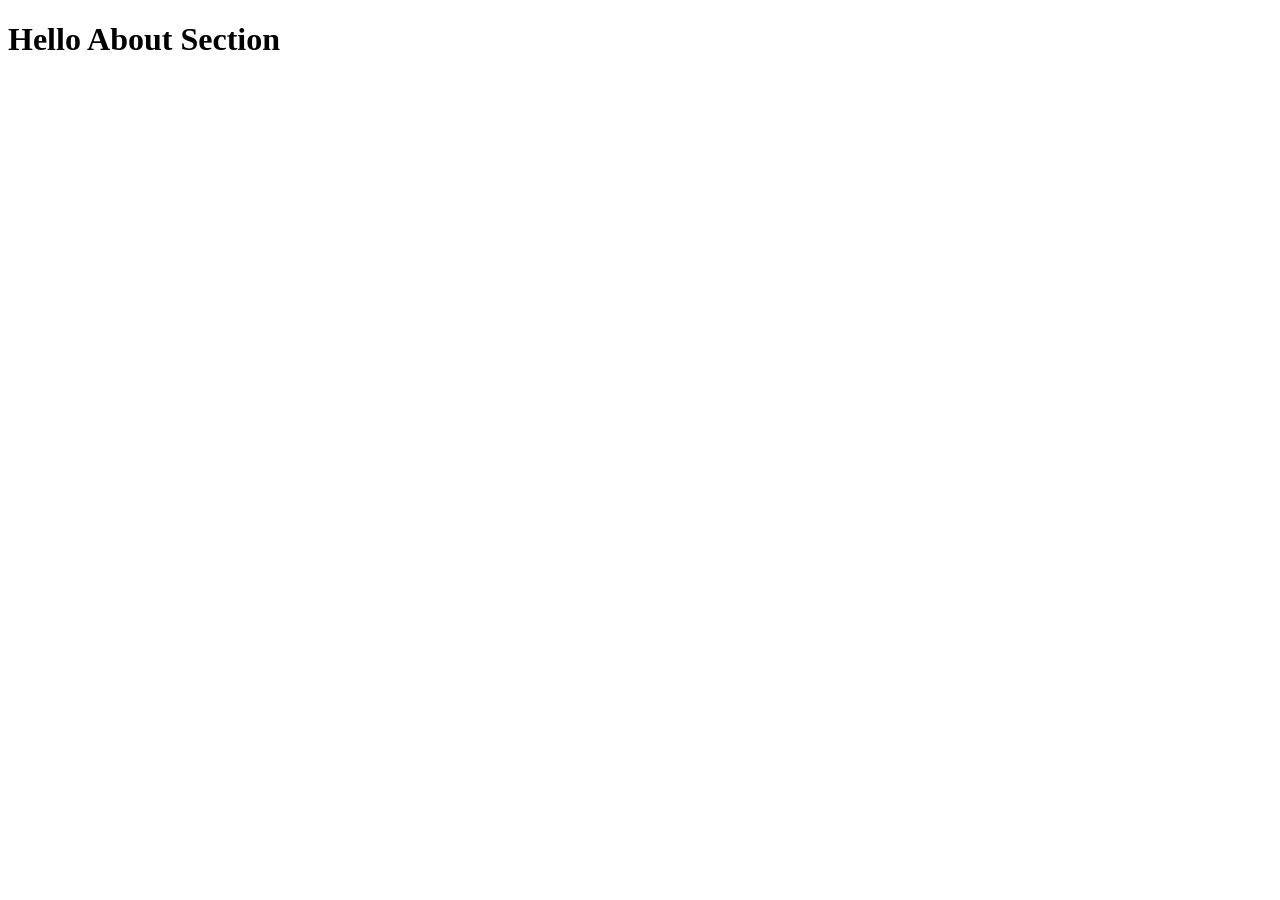
==== frontend/about/about.html @ 494cf74e "Sixth change" ====
<!DOCTYPE html>
<html lang="en">
<head>
    <meta charset="UTF-8">
    <meta name="viewport" content="width=device-width, initial-scale=1.0">
    <title>About Us</title>
    <link rel="Stylesheet" href="./about.css" />
    <link rel="icon" type="image/png" href="./image/icon.png">
    <link rel="preconnect" href="https://fonts.googleapis.com">
    <link rel="preconnect" href="https://fonts.gstatic.com" crossorigin>
    <link href="https://fonts.googleapis.com/css2?family=Poppins:wght@400;500;600;700&display=swap" rel="stylesheet">
</head>
<body>
    <h1>Hello About Section</h1>
</body>
</html>
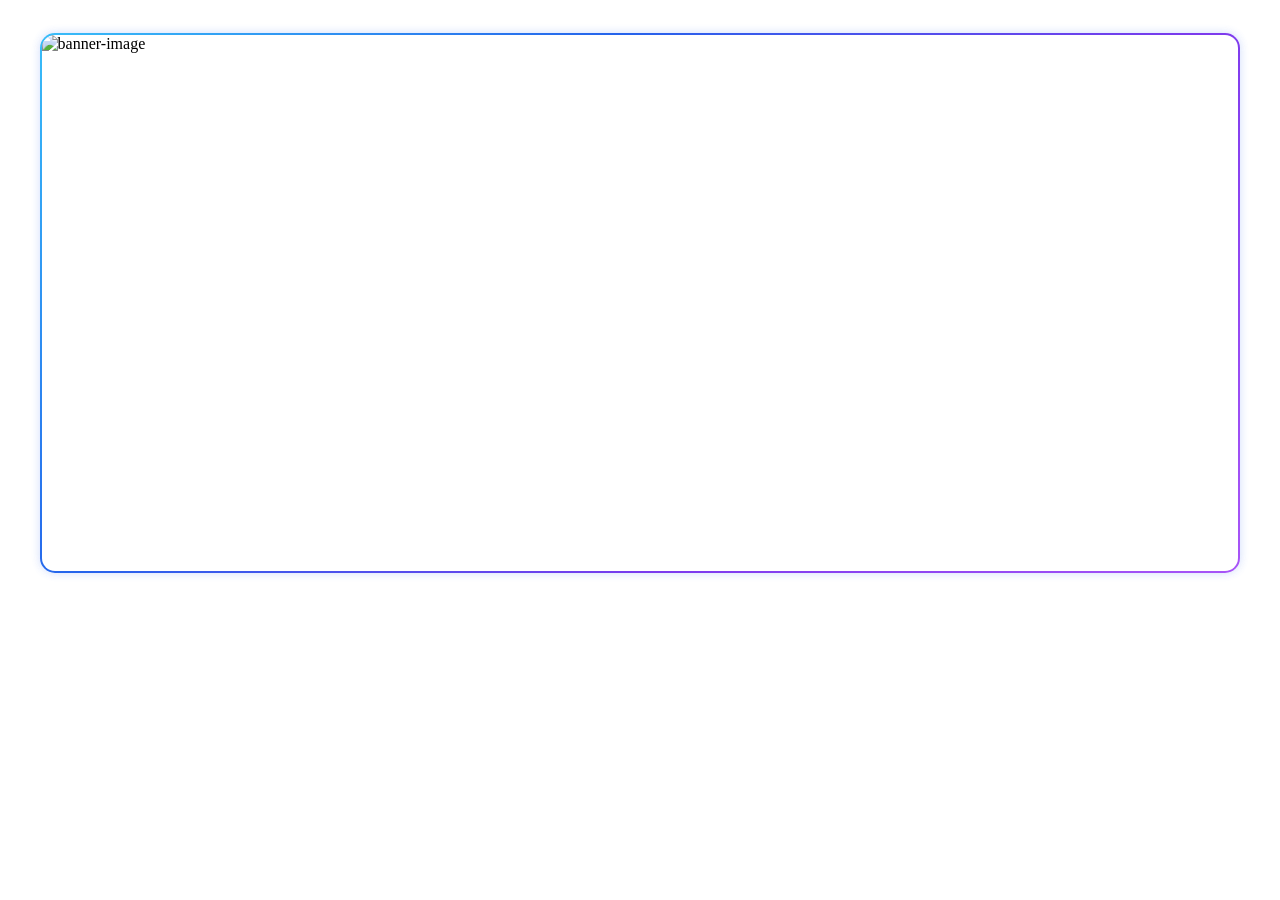
==== commit 4eec509d: "Seventh change" ====
--- a/frontend/about/about.html
+++ b/frontend/about/about.html
@@ -11,6 +11,14 @@
     <link href="https://fonts.googleapis.com/css2?family=Poppins:wght@400;500;600;700&display=swap" rel="stylesheet">
 </head>
 <body>
-    <h1>Hello About Section</h1>
+    <section class="about-banner">
+        <img src="../image/about/banner.png/" alt="banner-image"/>
+    </section>
+
+    <section class="about-teachers">
+        
+    </section>    
+
+   
 </body>
 </html>
--- a/frontend/about/about.css
+++ b/frontend/about/about.css
@@ -0,0 +1,33 @@
+*{
+    box-sizing: border-box;
+}
+
+body{
+    display: flex;
+    flex-direction: column;
+    user-select: none;
+    justify-content: center;
+    align-items: center;
+}
+
+.about-banner{
+    margin-top: 2%;
+    /* background: white; */
+    border: 2px solid transparent;
+     background:
+        linear-gradient(white, white) padding-box,
+        linear-gradient(135deg, #38bdf8, #2563eb, #7c3aed, #a855f7) border-box;
+    border-radius: 15px;
+     box-shadow:
+        0 0 10px rgba(56, 189, 248, 0.15),
+        0 0 10px rgba(124, 58, 237, 0.12);
+    width: 95%;
+    height: 60vh;
+    overflow: hidden;
+    img{
+        width: 100%;
+        height: 100%;
+        object-fit: cover;
+    }
+}
+
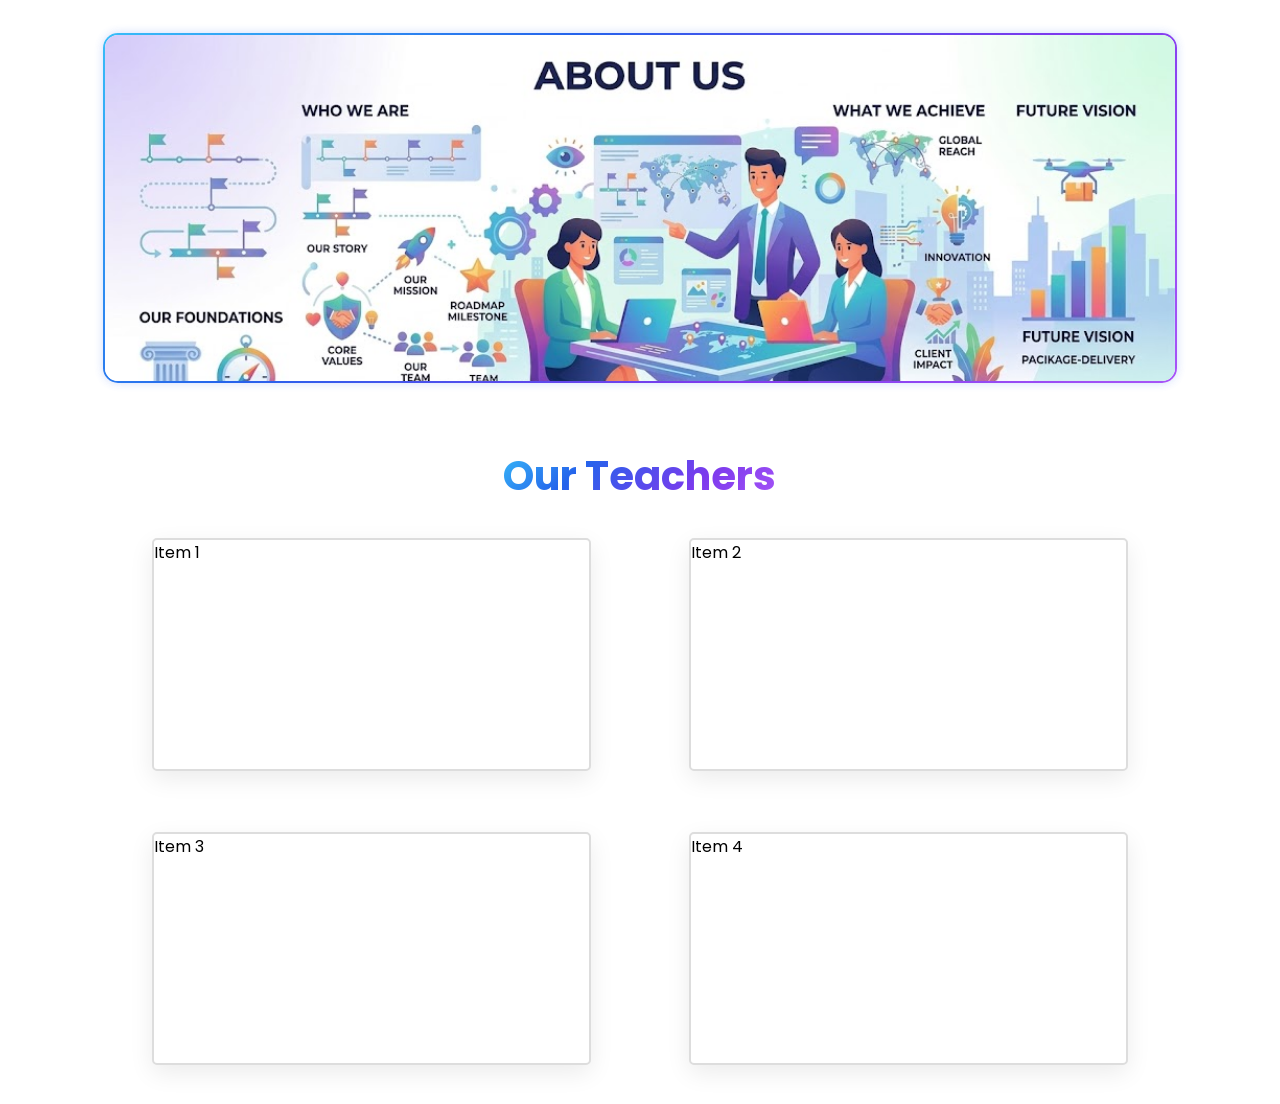
==== commit f9ab96bd: "Eighth change" ====
--- a/frontend/about/about.html
+++ b/frontend/about/about.html
@@ -5,18 +5,24 @@
     <meta name="viewport" content="width=device-width, initial-scale=1.0">
     <title>About Us</title>
     <link rel="Stylesheet" href="./about.css" />
-    <link rel="icon" type="image/png" href="./image/icon.png">
+    <link rel="icon" type="image/png" href="../image/icon.png">
     <link rel="preconnect" href="https://fonts.googleapis.com">
     <link rel="preconnect" href="https://fonts.gstatic.com" crossorigin>
     <link href="https://fonts.googleapis.com/css2?family=Poppins:wght@400;500;600;700&display=swap" rel="stylesheet">
 </head>
 <body>
     <section class="about-banner">
-        <img src="../image/about/banner.png/" alt="banner-image"/>
+        <img src="../image/about/image.png" alt="banner-image"/>
     </section>
 
     <section class="about-teachers">
-        
+        <h1><span>Our Teachers</span></h1>
+        <div class="about-teachers-div">
+        <div class="about-teachers-details">Item 1</div>
+        <div class="about-teachers-details">Item 2</div>
+        <div class="about-teachers-details">Item 3</div>
+        <div class="about-teachers-details">Item 4</div>
+        </div>
     </section>    
 
    
--- a/frontend/about/about.css
+++ b/frontend/about/about.css
@@ -8,6 +8,7 @@
     user-select: none;
     justify-content: center;
     align-items: center;
+    font-family: 'Poppins', sans-serif;
 }
 
 .about-banner{
@@ -21,13 +22,61 @@
      box-shadow:
         0 0 10px rgba(56, 189, 248, 0.15),
         0 0 10px rgba(124, 58, 237, 0.12);
-    width: 95%;
-    height: 60vh;
+    width: 85%;
+    height: 350px;
     overflow: hidden;
     img{
         width: 100%;
-        height: 100%;
+        height: auto;
         object-fit: cover;
     }
 }
 
+
+.about-teachers{
+    margin-top: 5%;
+    /* border: 2px solid green; */
+    width: 85%;
+    height: 650px;
+    display: flex;
+    flex-direction: column;
+    h1{
+        margin: 0px;
+        font-size: 2.5em;
+        text-align: center;
+        
+    }
+    span{
+        display: inline-block;
+    background: linear-gradient(135deg,
+            #38bdf8 0%,
+            #2563eb 30%,
+            #7c3aed 70%,
+            #a855f7 100%);
+    -webkit-background-clip: text;
+    -webkit-text-fill-color: transparent;
+    background-clip: text;
+    }
+    
+}
+
+.about-teachers-div{
+    /* border: 2px solid black; */
+    width: 100%;
+    height: 95%;
+    padding: 1%;
+    display: grid;
+    place-items: center;
+    grid-template-columns: repeat(2, 1fr);
+    grid-template-rows: repeat(2, 1fr);
+    gap: 20px;
+}
+
+.about-teachers-details{
+    border: 2px solid #ddd;
+    background: white;
+    border-radius: 5px;
+    box-shadow: 0 8px 25px rgba(0, 0, 0, 0.08);
+    width: 85%;
+    height: 85%;
+}
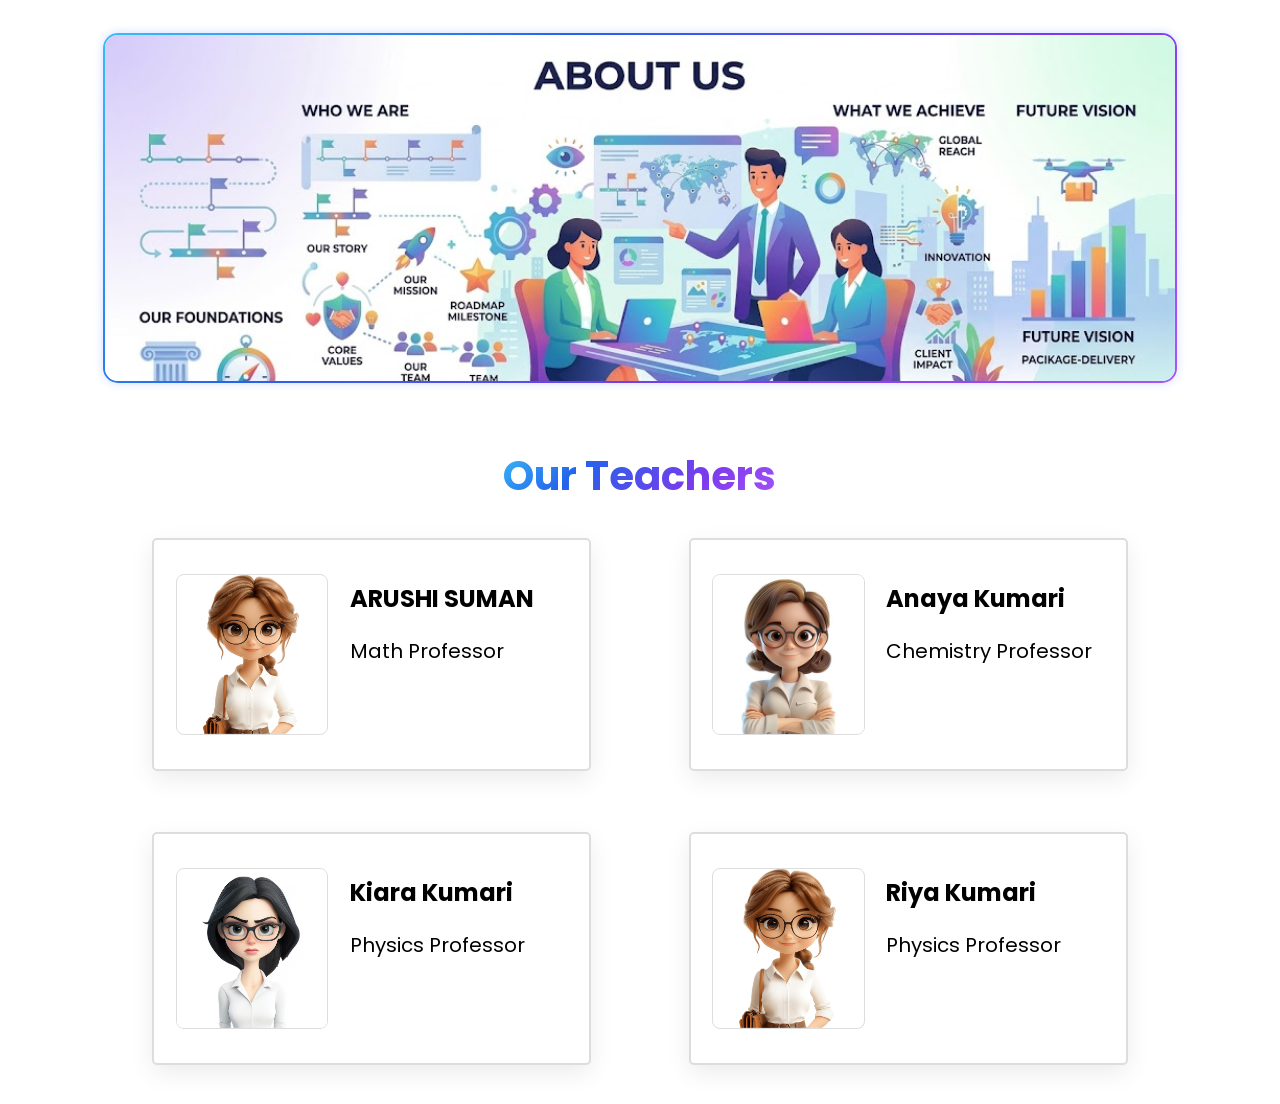
==== commit 310709ff: "29-08-2026" ====
--- a/frontend/about/about.html
+++ b/frontend/about/about.html
@@ -12,16 +12,48 @@
 </head>
 <body>
     <section class="about-banner">
-        <img src="../image/about/image.png" alt="banner-image"/>
+        <img src="../image/about/banner.png" alt="banner-image"/>
     </section>
 
     <section class="about-teachers">
         <h1><span>Our Teachers</span></h1>
         <div class="about-teachers-div">
-        <div class="about-teachers-details">Item 1</div>
-        <div class="about-teachers-details">Item 2</div>
-        <div class="about-teachers-details">Item 3</div>
-        <div class="about-teachers-details">Item 4</div>
+        <div class="about-teachers-details">
+            <div class="about-teachers-details-imagediv">
+               <img class="about-teachers-details-imagediv-img" src="../image/about/teacher1.png" alt="teacher-1 image" />
+            </div>
+            <div class="about-teachers-details-name">
+            <h2>ARUSHI SUMAN</h2>
+            <p>Math Professor</p>
+            </div>
+        </div>
+        <div class="about-teachers-details">
+            <div class="about-teachers-details-imagediv">
+               <img class="about-teachers-details-imagediv-img" src="../image/about/teacher2.png" alt="teacher-1 image" />
+            </div>
+            <div class="about-teachers-details-name">
+            <h2>Anaya Kumari</h2>
+            <p>Chemistry Professor</p>
+            </div>
+        </div>
+        <div class="about-teachers-details">
+            <div class="about-teachers-details-imagediv">
+               <img class="about-teachers-details-imagediv-img" src="../image/about/teacher3.png" alt="teacher-1 image" />
+            </div>
+            <div class="about-teachers-details-name">
+            <h2>Kiara Kumari</h2>
+            <p>Physics Professor</p>
+            </div>
+        </div>
+        <div class="about-teachers-details">
+            <div class="about-teachers-details-imagediv">
+               <img class="about-teachers-details-imagediv-img" src="../image/about/teacher1.png" alt="teacher-1 image" />
+            </div>
+            <div class="about-teachers-details-name">
+            <h2>Riya Kumari</h2>
+            <p>Physics Professor</p>
+            </div>
+        </div>
         </div>
     </section>    
 
--- a/frontend/about/about.css
+++ b/frontend/about/about.css
@@ -79,4 +79,44 @@
     box-shadow: 0 8px 25px rgba(0, 0, 0, 0.08);
     width: 85%;
     height: 85%;
+    display: flex;
+    align-items: center;
+    
+}
+
+.about-teachers-details-imagediv{
+    border: 1px solid #ddd;
+    border-radius: 8px;
+    height: 70%;
+    width: 35%;
+    margin: 5%;
+    transition: transform 0.3s ease;
+    cursor: pointer;
+    overflow: hidden;
+    
+}
+
+.about-teachers-details-imagediv-img{
+    width: 100%;
+        height: 100%;
+        object-fit: cover;
+        transition: transform 0.3s ease;
+        
+}
+
+.about-teachers-details-imagediv-img:hover{
+    transform: scale(1.1)
+}
+
+.about-teachers-details-name{
+    /* border: 2px solid green; */
+    height: 70%;
+    width: 50%;
+    h2{
+        margin-top: 3%;
+    }
+    p{
+        font-size: 20px;
+        margin: 0px;
+    }
 }
